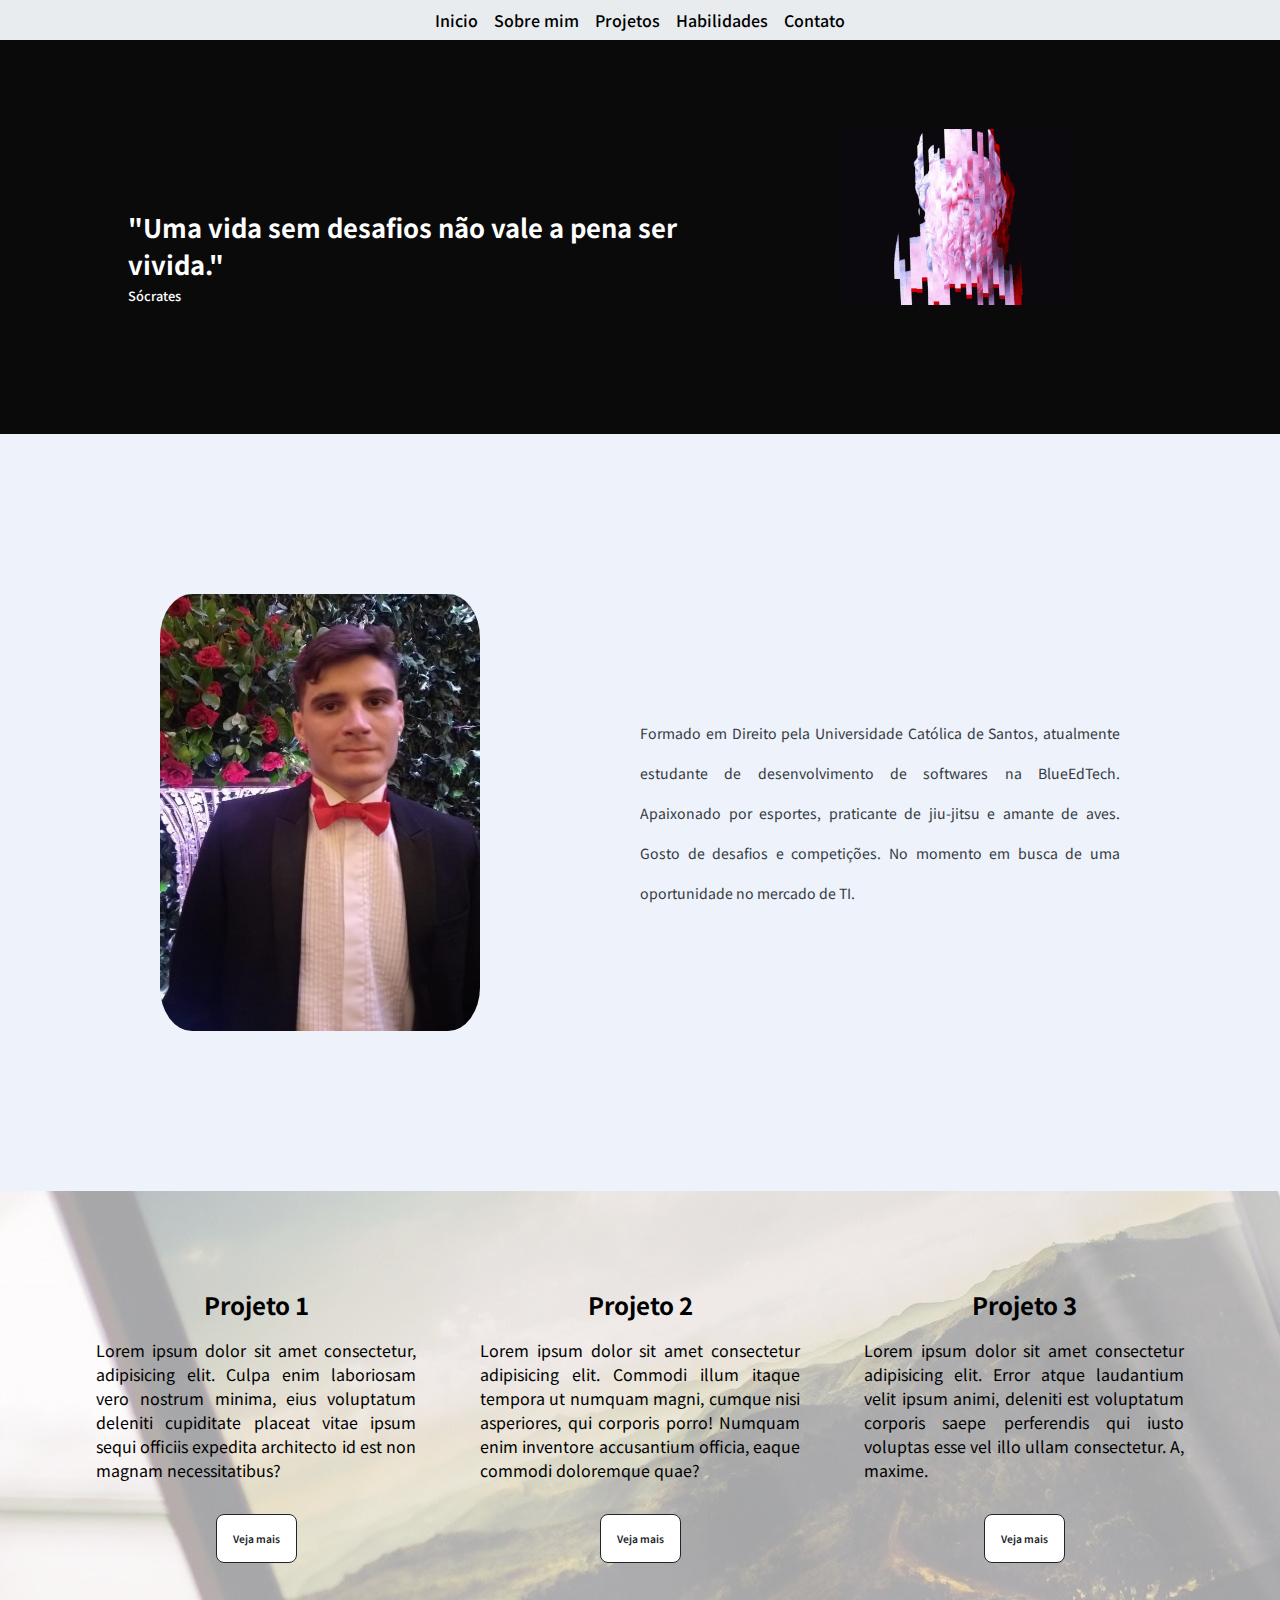
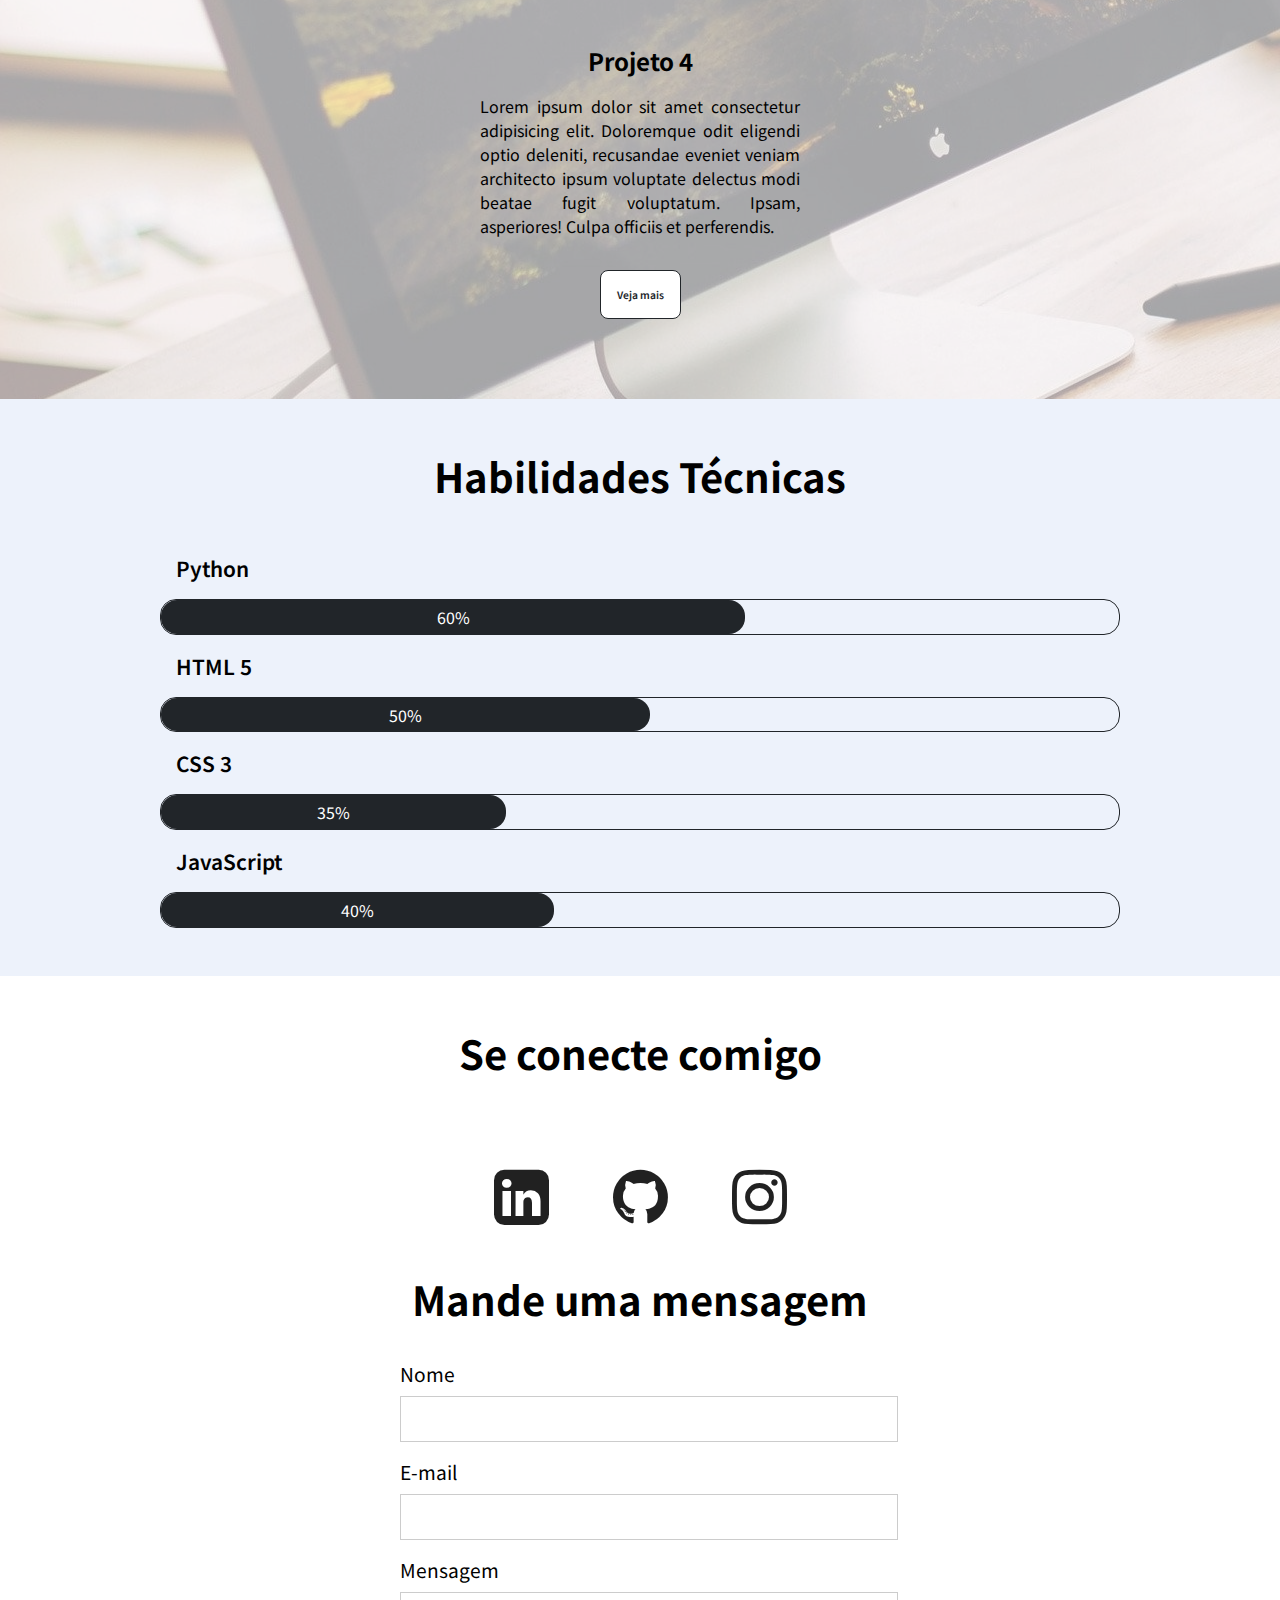
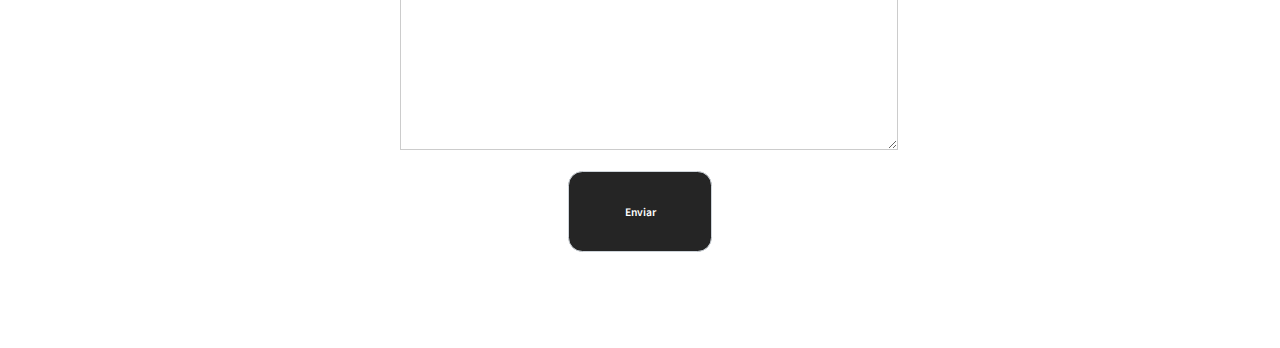
==== portifolio/templates/index.html @ 52c44dea "portifolio atualizado" ====
<!DOCTYPE html>
<html lang="pt-br">

<head>
   <meta charset="UTF-8">
   <meta name="viewport" content="width=device-width, initial-scale=1.0">
   <title>Portifólio</title>
   <link rel="stylesheet" href="../static/css/style.css">
   
   <!--Link para acessar os icones do site font-awesome-->
   <link rel="stylesheet" href="https://stackpath.bootstrapcdn.com/font-awesome/4.7.0/css/font-awesome.min.css">
</head>

<body>

   <nav>
      <ul>
         <li><a href="#inicio">Inicio</a></li>
         <li><a href="#sobre-mim">Sobre mim</a></li>
         <li><a href="#projetos">Projetos</a></li>
         <li><a href="#habilidades">Habilidades</a></li>
         <li><a href="#contato">Contato</a></li>
      </ul>
   </nav>

   <header id="inicio">

      <div>
         <p> "Uma vida sem desafios não vale a pena ser vivida." </p>
         <span>Sócrates</span>
      </div>

      <div id="img-rocket">
         <img src="../static/img/socratesgif.gif" alt="Gif do socrates" />
      </div>

   </header>

   <section id="sobre-mim">

      <div>
         <img src="../static/img/fotoportifolio2.jpeg" width="100" alt="Foto 3x4 do Vinicius">
      </div>

      <div>
         <p>
            Formado em Direito pela Universidade Católica de Santos, atualmente estudante de desenvolvimento de softwares na BlueEdTech. 
            Apaixonado por esportes, praticante de jiu-jitsu e amante de aves. Gosto de desafios e competições.
            No momento em busca de uma oportunidade no mercado de TI.
            
         </p>
      </div>

   </section>

   <section id="projetos">
      

      <div>
         <img src="./assets/img/piclorem.png" alt="">
         <h2>Projeto 1</h2>
         <p>Lorem ipsum dolor sit amet consectetur, adipisicing elit. Culpa enim laboriosam vero nostrum minima, eius voluptatum deleniti cupiditate placeat vitae ipsum sequi officiis expedita architecto id est non magnam necessitatibus?</p>
         <button>Veja mais</button>
      </div>

      <div>
         <img src="./assets/img/piclorem.png" alt="">
         <h2>Projeto 2</h2>
         <p>Lorem ipsum dolor sit amet consectetur adipisicing elit. Commodi illum itaque tempora ut numquam magni, cumque nisi asperiores, qui corporis porro! Numquam enim inventore accusantium officia, eaque commodi doloremque quae?</p>
         <button>Veja mais</button>
      </div>

      <div>
         <img src="./assets/img/piclorem.png" alt="">
         <h2>Projeto 3</h2>
         <p>Lorem ipsum dolor sit amet consectetur adipisicing elit. Error atque laudantium velit ipsum animi, deleniti est voluptatum corporis saepe perferendis qui iusto voluptas esse vel illo ullam consectetur. A, maxime.</p>
         <button>Veja mais</button>
      </div>

      <div>
         <img src="./assets/img/piclorem.png" alt="">
         <h2>Projeto 4</h2>
         <p>Lorem ipsum dolor sit amet consectetur adipisicing elit. Doloremque odit eligendi optio deleniti, recusandae eveniet veniam architecto ipsum voluptate delectus modi beatae fugit voluptatum. Ipsam, asperiores! Culpa officiis et perferendis.</p>
         <button>Veja mais</button>
      </div>

   </section>

   <section id="habilidades">
      <h2>Habilidades Técnicas</h2>

      <p>Python</p>
      <div>
         <span id="python">60%</span>
      </div>

      <p>HTML 5</p>
      <div>
         <span id="html">50%</span>
      </div>

      <p>CSS 3</p>
      <div>
         <span id="css">35%</span>
      </div>

      <p>JavaScript</p>
      <div>
         <span id="js">40%</span>
      </div>



   </section>


   <!-- Contato -->

   <section id="contato">

      <div id="redes">
         <h3>Se conecte comigo</h3>

         <div id="icons">
            <a href="https://www.linkedin.com/in/vinicius-florencio-069856138/" target="_blank"> 
               <i class="fa fa-linkedin-square" aria-hidden="true"></i> 
            </a>
   
            <a href="https://github.com/viniflorencio" target="_blank"> 
               <i class="fa fa-github" aria-hidden="true"></i> 
            </a>
   
            <a href="https://www.instagram.com/florenciovini/" target="_blank"> 
               <i class="fa fa-instagram" aria-hidden="true"></i>
            </a>
         </div>
         
      </div>

      <div id="form">

         <h3>Mande uma mensagem</h3>

         <form action='/send' method="POST">

            <label for="nome">Nome</label>
            <input id="nome" name="nome" type="text">

            <label for="email">E-mail</label>
            <input type="email" id="email" name="email">

            <label for="mensagem">Mensagem</label>
            <textarea name="mensagem" id="mensagem" cols="10" rows="5"></textarea>

            <button type="submit" id="enviar">Enviar</button>

         </form>

      </div>

   </section>

   <!-- Fim do Contato -->

   <footer>

   </footer>

   <script type="text/javascript" src="../static/js/script.js"></script>

</body>

</html>
---- portifolio/static/css/style.css ----
@import url('https://fonts.googleapis.com/css2?family=Noto+Sans+JP:wght@100;300;400;500;700;900&display=swap');

* {
   margin: 0;
   padding: 0;
   font-family: 'Noto Sans JP', sans-serif, Arial;
}

html, body{
   scroll-behavior: smooth;
}

/* Comentario */
nav{
   background-color: #e9ecef;
   font-weight: 500;
   position: fixed;
   width: 100%;
}

nav ul{
   list-style: none;
   display: flex;
   justify-content: center;

}

nav ul li{
   padding: .5rem;
}

nav ul li a{
   text-decoration: none;
   color:black;
   transition: .6s ease-out;
}


header{
   display: flex;
   justify-content: center;
   align-items: center;
   padding: 8rem;
   background-color: rgba(0, 0, 0, 0.959);
}

header div#img-rocket {
   display: flex;
   justify-content: center;
}

header div p{
   font-size: 2vw;
   font-weight: 700;
   color: white;
   margin-top: 5rem;
}

header div span{
   font-size: 1vw;
   font-weight: 500;
   color:white;

}

header div#img-rocket img{
   width: 60%;
}

section#sobre-mim{
   display: flex;
   justify-content: center;
   align-items: center;
   padding: 10rem;
   background-color: #edf2fb;
}


section#sobre-mim div img{
   width: 20rem;
   border-radius: 10%;
   display: block;
   margin: auto;
}

section#sobre-mim div p{
   display: flex;
   font-size: 1.1vw;
   text-align: justify;
   color: #343a40;
   line-height: 2.5rem;
   margin-left: 10rem;
   flex-wrap: wrap;
}

section#projetos{
   background-image: url('../img/fundoprojetos.png');
   display: flex; /* Aciona o flex-box e coloca um item do lado do outro automaticamente */
   justify-content: center; /* Alinha os itens horizontalmente */
   align-items: center; /* Alinha os itens verticalmente */
   padding: 3rem; /* Espaçamento interno nos elementos */
   flex-wrap: wrap;
}

section#projetos div{
   width: 20rem;
}

section#projetos div img{
   /* Essa duas linhas, alinham o elemento(tag) centralmente */
   display: block;
   margin: auto;
}

section#projetos div h2{
   text-align: center;
   padding: 1rem;
}

section#projetos div p{
   text-align: justify;
}

section#projetos div{
   padding: 2rem;
}

section#projetos div button{
   border: 1px solid #212529;
   background-color: #fff;
   color: #212529;
   padding: 1rem;
   font-size: .8vw;
   font-weight: 600;
   border-radius: .5rem;
   display: block;
   margin: auto;
   margin-top: 2rem;
   cursor: pointer;
   transition: .6s ease-out;
}

section#projetos div button:hover{
   background-color: #212529;
   color: #fff;
   transform: scale(1.2);
}

section#habilidades{

   padding: 3rem 10rem 3rem 10rem;
   background-color: #edf2fb;
}

section#habilidades h2{
   text-align: center;
   font-size: 2.5rem;
   margin-bottom: 2rem;
}

section#habilidades p{
   padding: 1rem;
   font-size: 1.3rem;
   font-weight: 600;
}

section#habilidades div{
   display: flex;
   border: 1px solid #212529;
   border-radius: 1rem;
}

section#habilidades div span#python{
   background-color: #212529;
   color: #fff;
   text-align: center;
   padding: .3rem;
   border-radius: 1rem;
   width: 60%;
}

section#habilidades div span#html{
   background-color: #212529;
   color: #fff;
   text-align: center;
   padding: .3rem;
   border-radius: 1rem;
   width: 50%;
}

section#habilidades div span#css{
   background-color: #212529;
   color: #fff;
   text-align: center;
   padding: .3rem;
   border-radius: 1rem;
   width: 35%;
}

section#habilidades div span#js{
   background-color: #212529;
   color: #fff;
   text-align: center;
   padding: .3rem;
   border-radius: 1rem;
   width: 40%;
}


/* Seção de contato */

section#contato {
   background-image: url('../img/fundocontato.jpg');
   background-repeat: no-repeat;
   background-size: cover;
   background-position: center;
   background-attachment: fixed;
   padding: 3rem 10rem 3rem 10rem; /* Sentido horario: Cima, direita , baixo, esquerda */
   display: flex;
   justify-content: center;
   flex-wrap: wrap; /* Quebra o conteúdo para a próxima linha caso não haja mais espaço para esse conteúdo na tela */
}

section#contato div#redes{
   width: 100%; /* Faz com que a div rede ocupe 100% do espaço na tela */
}

section#contato div#redes h3{
   text-align: center; /* Alinhamento centralizado do texto */
   font-size: 2.5rem; /* Tamanho da fonte do elemento */
   margin-bottom: 2rem; /* Margem para baixo do elemento */
}

section#contato div#redes div#icons{
   display: flex;
   justify-content: center;
}

section#contato div#redes div#icons a{
   text-decoration: none; /* Tira o sublinhado e toda decoração de texto do link */
   color: rgba(0, 0, 0, 0.87);
   font-size: 4rem;
   padding: 2rem;
   transition: all .4s ease-out; /*  Suavisa a transição de cores no hover */
}

/* o :hover serve para quando passar o mouse por cima do elemento fazer algo */
section#contato div#redes div#icons a:hover{
   color: #ced4da;
}

section#contato div#redes div#icons a i{
   transition: all .4s ease-out;
}

/* O atributo transform só muda um elemento que aparece efetivamente na tela, por isso colocamos ele na tag i, e não na tag a */
section#contato div#redes div#icons a i:hover{
   transform: scale(1.2);
}

section#contato div#form{
   display: flex;
   justify-content: center;
   flex-wrap: wrap;
}

section#contato div#form h3{
   width: 100%;
   text-align: center;
   font-size: 2.5rem;
   margin-bottom: 2rem;
}

section#contato div#form form{
   width: 50%;
}

/* A virgula serve para estilizar dois elementos ao mesmo tempo */
section#contato div#form form input, textarea{
   width: 100%;
   padding: .5rem;
   font-size: 1.2rem;
   border: 1px solid #ccc;
   margin-top: .5rem;
   margin-bottom: 1rem;
   outline: none; /* Retira a borda do input quando clico dentro dele */
}

section#contato div#form form label{
   font-size: 1.2rem;
}

section#contato div#form form button{
   border: 1px solid #ced4da;
   background-color: rgba(0, 0, 0, 0.856);
   color: white;
   padding: 2rem;
   font-size: .8vw;
   font-weight: 600;
   border-radius: .9rem;
   display: block;
   margin: auto;
   cursor: pointer;
   transition: .6s ease-out;
   width: 30%;
}

section#contato div#form form button:hover{
   background-color: #dee2e6;
   color: #495057;
   transform: scale(1.2);
}



section#contato div#carregamento{
   display: none; /* Deixa o display none para não aparecer até que você clique no botão enviar (ver JS) */
   justify-content: center;
   flex-wrap: wrap;
   margin-top: 3rem;
 }
 
 section#contato div#carregamento p{
   color: #0066ff;
   font-weight: 700;
   font-size: 2rem;
   width: 100%;
   text-align: center;
   padding: 2rem;
 }
 
 section#contato div#carregamento div#loader{
   border: 13px solid #fff;
   border-radius: 50%;
   border-top: 13px solid #0066ff;
   border-bottom: 13px solid #0066ff;
   width: 80px;
   height: 80px;
   /* Anima o elemento div#loader criando a variável spin, em 2s de forma linear e infinita */
   animation: spin 2s linear infinite;
 }
 
 /* Anima a variável spin do animation */
 @keyframes spin {
   0% {  /* Começa em 0% */
     transform: rotate(0deg); /* Rotação do elemento no 0° */ 
   } 
   100% { /* Vai até 100% */
     transform: rotate(360deg); /* Rotação do elemento em 360° */ 
   }
 }
 
 /* Loader de carregamento */
 
 footer p {
   min-height: 4rem;
   display: flex;
   justify-content: center;
   align-items: center;
 }
 
 footer hr {
   width: 60%;
   margin: auto;
   border: 0.2px solid #3359ec;
 }
 
 footer a#thiCodeLink {
   text-decoration: none;
   color: #3359ec;
 }
 
 footer a#thiCodeLink:hover {
   color: #ff01ed;
 }
 
 footer {
   margin-top: 3rem;
 }
 
 
 /* Página Send */
 
 section#success{
   display: flex;
   justify-content: center;
   align-items: center;
   height: 100%;
   background-color: rgb(235, 255, 235);
 }
 
 section#success div#card{
   background-color: rgb(166, 218, 166);
   text-align: center;
   padding: 4rem;
   border-radius: 2rem;
   color: rgb(0, 88, 0);
   width: 40%;
 }
 
 section#success div#card h1{
   margin: 2rem 0rem;
 }
 
 section#success div#card i{
   font-size: 5rem;
 }
 
 section#success div#card h3{
   margin-bottom: 2rem;
 }
 
 section#success div#card p{
   margin-bottom: 3rem;
   width: 100%;
   word-break: break-word;
 }
 
 section#success div#card a{
   text-decoration: none;
   padding: 1rem;
   border: 1px solid rgb(0, 88, 0);
   color:rgb(0, 88, 0);
   border-radius: .4rem;
   transition: all .4s ease-out;
 }
 
 section#success div#card a:hover{
   background-color: rgb(0, 88, 0);
   color: #fff;
 }
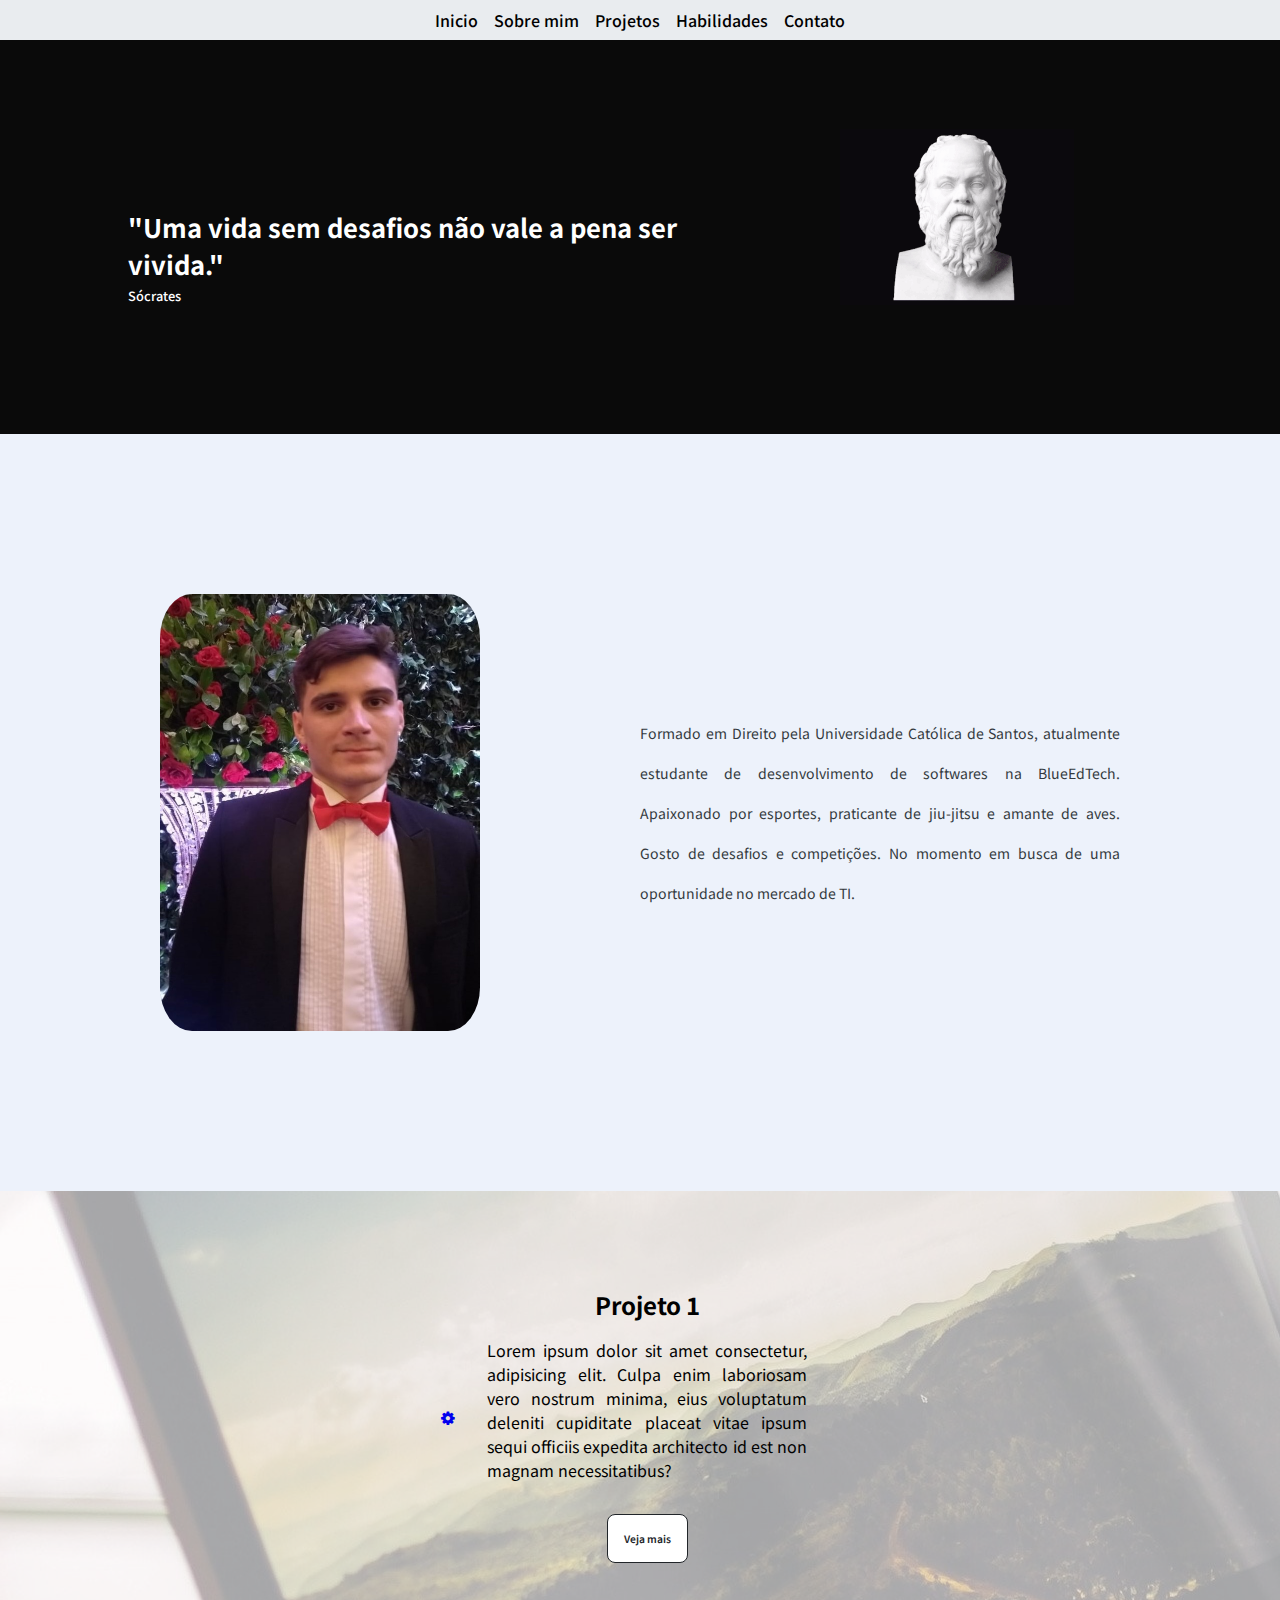
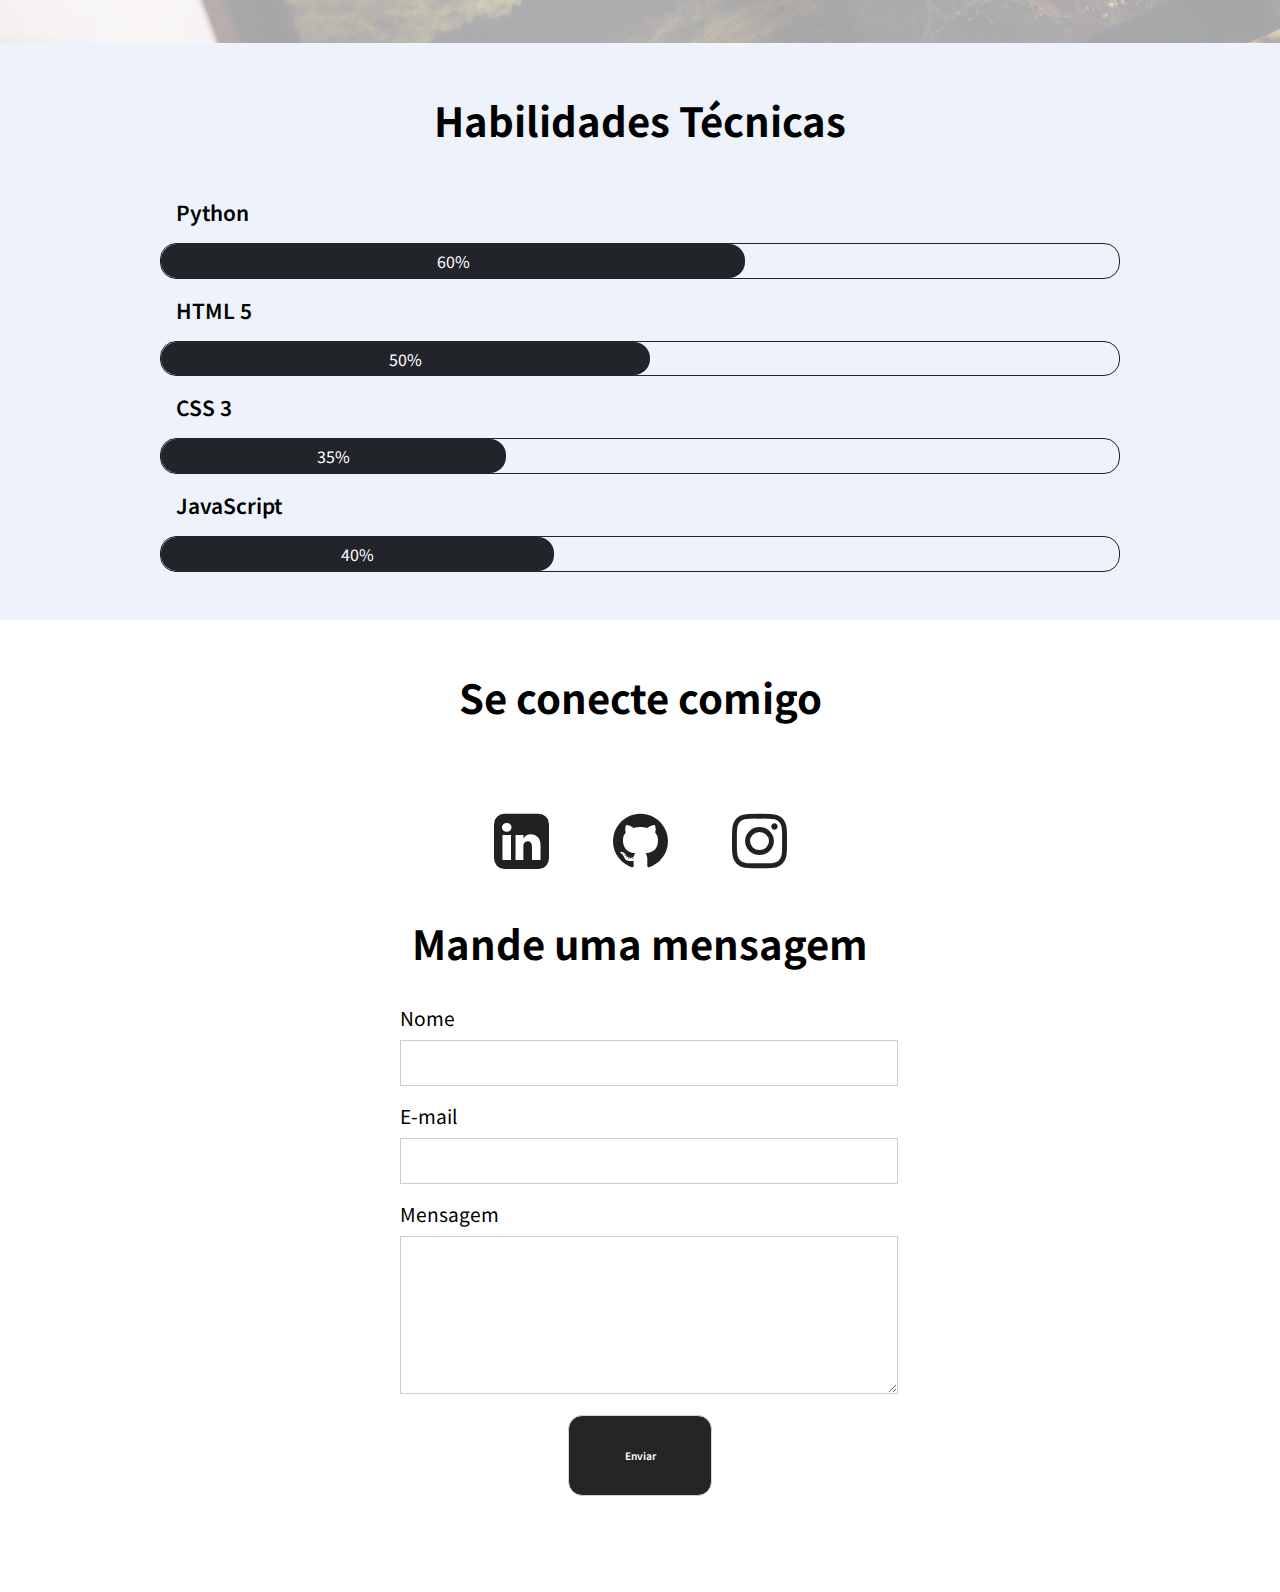
==== commit 176bf242: "teste" ====
--- a/portifolio/templates/index.html
+++ b/portifolio/templates/index.html
@@ -54,6 +54,12 @@
    </section>
 
    <section id="projetos">
+
+   
+      <a href="/adm" id="config"> 
+         <i class="fa fa-cog" aria-hidden="true"></i>
+      </a>
+
       
 
       <div>
@@ -63,26 +69,6 @@
          <button>Veja mais</button>
       </div>
 
-      <div>
-         <img src="./assets/img/piclorem.png" alt="">
-         <h2>Projeto 2</h2>
-         <p>Lorem ipsum dolor sit amet consectetur adipisicing elit. Commodi illum itaque tempora ut numquam magni, cumque nisi asperiores, qui corporis porro! Numquam enim inventore accusantium officia, eaque commodi doloremque quae?</p>
-         <button>Veja mais</button>
-      </div>
-
-      <div>
-         <img src="./assets/img/piclorem.png" alt="">
-         <h2>Projeto 3</h2>
-         <p>Lorem ipsum dolor sit amet consectetur adipisicing elit. Error atque laudantium velit ipsum animi, deleniti est voluptatum corporis saepe perferendis qui iusto voluptas esse vel illo ullam consectetur. A, maxime.</p>
-         <button>Veja mais</button>
-      </div>
-
-      <div>
-         <img src="./assets/img/piclorem.png" alt="">
-         <h2>Projeto 4</h2>
-         <p>Lorem ipsum dolor sit amet consectetur adipisicing elit. Doloremque odit eligendi optio deleniti, recusandae eveniet veniam architecto ipsum voluptate delectus modi beatae fugit voluptatum. Ipsam, asperiores! Culpa officiis et perferendis.</p>
-         <button>Veja mais</button>
-      </div>
 
    </section>
 
